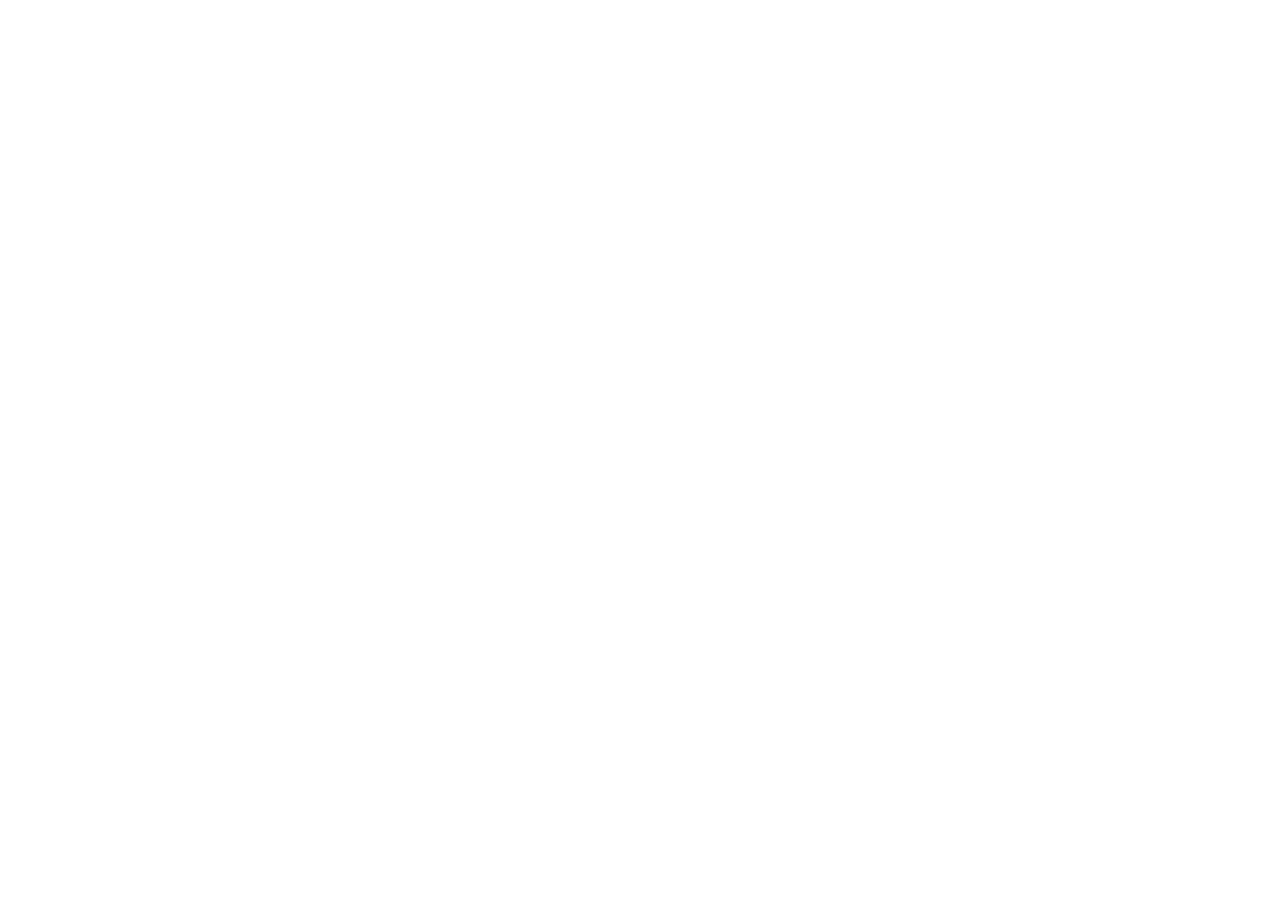
==== index.html @ ec0fdb8e "Basic structure to start the project" ====
<!DOCTYPE html>
<html lang="en">

<head>
    <meta charset="UTF-8">
    <meta name="viewport" content="width=device-width, initial-scale=1.0">
    <link rel="stylesheet" href="styles/normalize.css">
    <link rel="stylesheet" href="styles/style.css">
    <link rel="stylesheet" href="styles/index.css">
    <title>Document</title>
</head>

<body>
    <header>
        <nav></nav>
    </header>
    <main>
        <section>

        </section>
    </main>
    <footer>

    </footer>
</body>

</html>
---- styles/style.css ----
/*This style.css is intended only for styles common to all pages (like basic layout, fonts and colors). For specific page style,
work in the specific file,
for example: contact.css*/
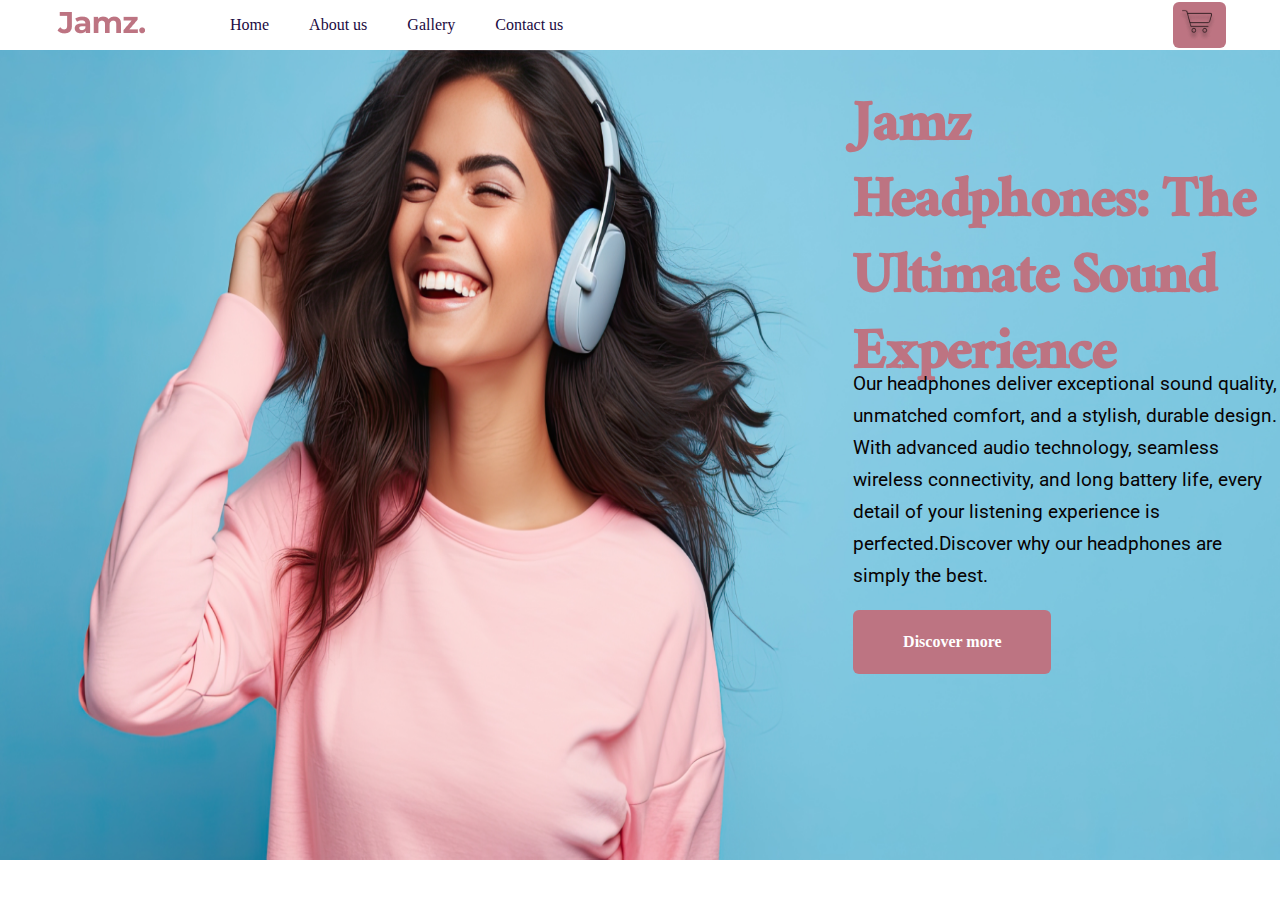
==== commit 8342bf1b: "Final Commit" ====
--- a/index.html
+++ b/index.html
@@ -1,27 +1,65 @@
 <!DOCTYPE html>
 <html lang="en">
-
 <head>
     <meta charset="UTF-8">
     <meta name="viewport" content="width=device-width, initial-scale=1.0">
     <link rel="stylesheet" href="styles/normalize.css">
     <link rel="stylesheet" href="styles/style.css">
     <link rel="stylesheet" href="styles/index.css">
-    <title>Document</title>
+    <link href="https://fonts.googleapis.com/css2?family=Poppins&family=Roboto&family=Ramaraja" rel="stylesheet">
+    <title>Jamz</title>
 </head>
-
 <body>
     <header>
-        <nav></nav>
+        <div class="header">
+            <div class="header-logo">
+                <a href="index.html"><img src="images/Logo..png" alt="Jamz-Logo" title="Jamz-Logo" /></a>
+            </div> 
+            <!-- Navbar Start -->
+            <div class="navbar"> 
+                <nav>
+                    <ul>
+                        <li><a href="index.html">Home</a><li>
+                        <li><a href="pages/about.html">About us</a><li>
+                        <li><a href="pages/gallery.html">Gallery</a><li>
+                        <li><a href="pages/contact.html">Contact us</a><li>
+                    </ul>
+                </nav>
+            </div>
+            <!-- Navbar End -->
+            <div class="shopping-logo">
+                <img src="images/shopping.png" alt="Shopping-Logo" title="Shopping-Logo" />
+            </div>
+        </div>
     </header>
     <main>
         <section>
-
-        </section>
-    </main>
-    <footer>
-
-    </footer>
+            <div class="main">
+                <div class="main-image">
+                    <img class="picture" src="images/Woman with HeadPhones.png" alt="woman-with-headphones" title="woman-with-headphones">
+                </div>
+                <div class="TextAndButton">
+                <!-- <div class="image-text-button">
+                    <img class="image" src="images/Woman with HeadPhones.png">
+                    <div class="text-button"> -->
+                        <h1>
+                            Jamz Headphones:
+                            The Ultimate Sound Experience
+                        </h1>
+                        <p> 
+                            Our headphones deliver exceptional sound quality,
+                            unmatched comfort, and a stylish, durable design.
+                            With advanced audio technology, seamless wireless 
+                            connectivity, and long battery life, every detail of your 
+                            listening experience is perfected.Discover why our
+                            headphones are simply the best.
+                        </p>  
+                        <button class="main-button">Discover more</button>
+                    <!-- </div> -->
+                </div>
+                <!-- </div> -->
+            </div>
+        <section> 
+    </main> 
 </body>
-
 </html>--- a/styles/style.css
+++ b/styles/style.css
@@ -1,3 +1,65 @@
 /*This style.css is intended only for styles common to all pages (like basic layout, fonts and colors). For specific page style,
 work in the specific file,
-for example: contact.css*/+for example: contact.css*/
+*{
+    box-sizing: border-box;
+    margin:0;
+    padding:0;
+}
+.header{
+    display: grid; 
+    grid-template-columns: 1fr  1fr  1fr  1fr  1fr  1fr  1fr  1fr  1fr  1fr  1fr  1fr;
+    grid-template-rows: 50px;
+    align-items: center;
+
+}
+.header-logo{
+    grid-column: 2/3;
+    margin-left:-50px;
+   
+    cursor: pointer;
+}
+.navbar{
+    grid-column: 4/9;
+    margin-left:-100px;
+
+}
+.shopping-logo{
+    grid-column: 12;
+    background-color: #BD7482;
+    width: 53px;
+    max-width: 100%;
+    height: 46px;
+    border-radius: 6px;
+    display:block;
+    padding:5px;
+    cursor: pointer;
+}
+.shopping-logo:hover{
+    background-color: lightgray;
+}
+nav ul{
+    list-style-type: none;
+    padding: 0;
+    margin: 0;
+
+}
+
+ul li{
+    float: left;
+    padding: 10px;
+      
+}
+li a{
+    text-decoration: none;
+    display: block;
+    color: #1B0A42;
+    line-height: 24px;
+    letter-spacing: 2%;
+    font-size: 16px;
+    
+}
+li a:hover{
+    font-size: 30px;
+
+}--- a/styles/index.css
+++ b/styles/index.css
@@ -0,0 +1,140 @@
+*{
+    box-sizing: border-box;
+    margin:0;
+    padding:0;
+}
+/* .header{
+    display: grid; 
+    grid-template-columns: 1fr  1fr  1fr  1fr  1fr  1fr  1fr  1fr  1fr  1fr  1fr  1fr;
+    grid-template-rows: 50px;
+    align-items: center;
+
+}
+.header-logo{
+    grid-column: 2/3;
+    margin-left:-50px;
+   
+    cursor: pointer;
+}
+.navbar{
+    grid-column: 4/9;
+    margin-left:-100px;
+
+}
+.shopping-logo{
+    grid-column: 12;
+    background-color: #BD7482;
+    width: 53px;
+    max-width: 100%;
+    height: 46px;
+    border-radius: 6px;
+    display:block;
+    padding:5px;
+    cursor: pointer;
+}
+.shopping-logo:hover{
+    background-color: lightgray;
+}
+nav ul{
+    list-style-type: none;
+    padding: 0;
+    margin: 0;
+
+}
+
+ul li{
+    float: left;
+    padding: 10px;
+      
+}
+li a{
+    text-decoration: none;
+    display: block;
+    color: #1B0A42;
+    line-height: 24px;
+    letter-spacing: 2%;
+    font-size: 16px;
+    
+}
+li a:hover{
+    font-size: 30px;
+
+} */
+.main{
+    display: grid; 
+    grid-template-columns: 1fr  1fr  1fr  1fr  1fr  1fr  1fr  1fr  1fr  1fr  1fr  1fr;
+}
+.main-image{
+    grid-column:1/12;
+    grid-row: 2;
+
+}
+.picture{
+    width: 100vw;
+    height: 90vh;
+
+}
+.image{
+  
+    /* max-width: 100%;
+    position: relative; */
+}
+.TextAndButton{
+    grid-row:2; 
+    grid-column:9/13;
+
+}
+.text-button{
+    /* position: absolute;
+    top :5px;
+    right: 0; */
+
+
+}
+h1{
+    width: 523px;
+    max-width: 100%;
+    height: 232px;
+    font-size: 64px;
+    line-height: 76px;
+    letter-spacing: 2%;
+    font-family: Ramaraja,sans-serif;
+    color: #BD7482;
+
+}
+
+p{
+    width: 538.08px;
+    max-width: 100%;
+    height: 192px;
+    font-size: 20px;
+    font-size: 1.5vw;
+    letter-spacing: 2%; 
+    font-family: Roboto,sans-serif;
+    font-weight: normal;
+    color: #070202;
+    line-height: 32px;
+
+
+}
+.main-button{
+    font-size: 16px;
+    font-weight: bold;
+    line-height: 32px;
+    letter-spacing: 2%;
+    color: #FFFFFF;
+    background-color: #BD7482;
+    border-radius: 6px;
+    border: none;
+    width: 198px;
+    max-width: 100%;
+    height: 64px;
+    cursor: pointer;
+    margin-top:50px;
+}
+.main-button:hover{
+    color: lightblue;
+
+}
+
+
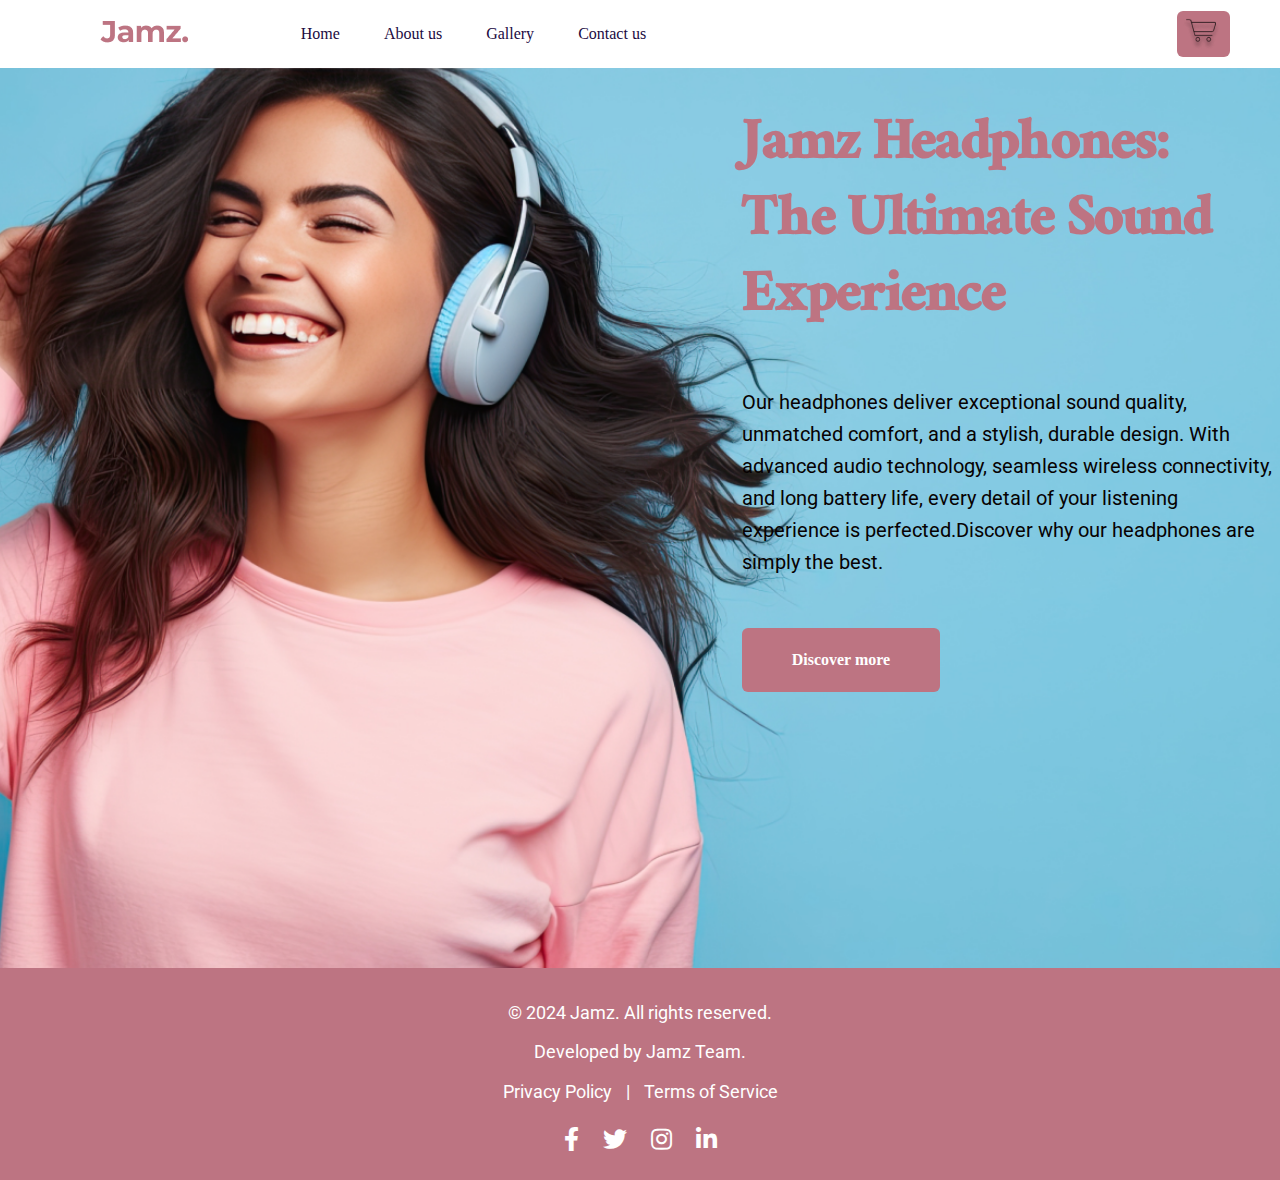
==== commit 21c39146: "made some changes to the landing page and contact us page" ====
--- a/index.html
+++ b/index.html
@@ -1,12 +1,18 @@
 <!DOCTYPE html>
 <html lang="en">
+<!--Page created by Mahmoud AlZayed-->
+
 <head>
     <meta charset="UTF-8">
     <meta name="viewport" content="width=device-width, initial-scale=1.0">
+    <!--Styles-->
+    <link rel="stylesheet" href="https://cdnjs.cloudflare.com/ajax/libs/font-awesome/5.15.4/css/all.min.css">
     <link rel="stylesheet" href="styles/normalize.css">
     <link rel="stylesheet" href="styles/style.css">
     <link rel="stylesheet" href="styles/index.css">
     <link href="https://fonts.googleapis.com/css2?family=Poppins&family=Roboto&family=Ramaraja" rel="stylesheet">
+    <!--Icon-->
+    <link rel="icon" type="image/png" href="images/headphone.png">
     <title>Jamz</title>
 </head>
 <body>
@@ -14,18 +20,16 @@
         <div class="header">
             <div class="header-logo">
                 <a href="index.html"><img src="images/Logo..png" alt="Jamz-Logo" title="Jamz-Logo" /></a>
-            </div> 
+            </div>
             <!-- Navbar Start -->
-            <div class="navbar"> 
-                <nav>
-                    <ul>
-                        <li><a href="index.html">Home</a><li>
-                        <li><a href="pages/about.html">About us</a><li>
-                        <li><a href="pages/gallery.html">Gallery</a><li>
-                        <li><a href="pages/contact.html">Contact us</a><li>
-                    </ul>
-                </nav>
-            </div>
+            <nav class="navbar">
+                <ul>
+                    <li><a href="index.html">Home</a></li>
+                    <li><a href="pages/about.html">About us</a></li>
+                    <li><a href="pages/gallery.html">Gallery</a></li>
+                    <li><a href="pages/contact.html">Contact us</a></li>
+                </ul>
+            </nav>
             <!-- Navbar End -->
             <div class="shopping-logo">
                 <img src="images/shopping.png" alt="Shopping-Logo" title="Shopping-Logo" />
@@ -34,32 +38,37 @@
     </header>
     <main>
         <section>
-            <div class="main">
-                <div class="main-image">
-                    <img class="picture" src="images/Woman with HeadPhones.png" alt="woman-with-headphones" title="woman-with-headphones">
-                </div>
-                <div class="TextAndButton">
-                <!-- <div class="image-text-button">
-                    <img class="image" src="images/Woman with HeadPhones.png">
-                    <div class="text-button"> -->
-                        <h1>
+            <div class="main-background">
+                <div class="main-content">
+                    <div class="TextAndButton">
+                        <h1 class="main-title">
                             Jamz Headphones:
                             The Ultimate Sound Experience
                         </h1>
-                        <p> 
+                        <p class="main-paragraph">
                             Our headphones deliver exceptional sound quality,
                             unmatched comfort, and a stylish, durable design.
-                            With advanced audio technology, seamless wireless 
-                            connectivity, and long battery life, every detail of your 
+                            With advanced audio technology, seamless wireless
+                            connectivity, and long battery life, every detail of your
                             listening experience is perfected.Discover why our
                             headphones are simply the best.
-                        </p>  
+                        </p>
                         <button class="main-button">Discover more</button>
-                    <!-- </div> -->
+                    </div>
                 </div>
-                <!-- </div> -->
             </div>
-        <section> 
-    </main> 
+        <section>
+    </main>
+    <footer class="footer">
+        <p>&copy; 2024 Jamz. All rights reserved.</p>
+        <p>Developed by Jamz Team.</p>
+        <p><a href="#">Privacy Policy</a> | <a href="#">Terms of Service</a></p>
+        <div class="social-icons">
+            <a href="#" class="social-icon"><i class="fab fa-facebook-f"></i></a>
+            <a href="#" class="social-icon"><i class="fab fa-twitter"></i></a>
+            <a href="#" class="social-icon"><i class="fab fa-instagram"></i></a>
+            <a href="#" class="social-icon"><i class="fab fa-linkedin-in"></i></a>
+        </div>
+    </footer>
 </body>
 </html>--- a/styles/style.css
+++ b/styles/style.css
@@ -1,65 +1,111 @@
 /*This style.css is intended only for styles common to all pages (like basic layout, fonts and colors). For specific page style,
 work in the specific file,
 for example: contact.css*/
-*{
+
+/* Header By Mahmoud */
+* {
     box-sizing: border-box;
-    margin:0;
-    padding:0;
+    margin: 0;
+    padding: 0;
+
 }
-.header{
-    display: grid; 
-    grid-template-columns: 1fr  1fr  1fr  1fr  1fr  1fr  1fr  1fr  1fr  1fr  1fr  1fr;
-    grid-template-rows: 50px;
+
+.header {
+    display: flex;
+    justify-content: space-between;
     align-items: center;
 
 }
-.header-logo{
-    grid-column: 2/3;
-    margin-left:-50px;
-   
+.header-logo {
+    margin-left: 100px;
     cursor: pointer;
-}
-.navbar{
-    grid-column: 4/9;
-    margin-left:-100px;
 
 }
-.shopping-logo{
-    grid-column: 12;
+.navbar {
+    flex-grow: 0.7;
+
+}
+.shopping-logo {
     background-color: #BD7482;
     width: 53px;
     max-width: 100%;
     height: 46px;
     border-radius: 6px;
-    display:block;
-    padding:5px;
+    display: block;
+    padding: 5px;
     cursor: pointer;
+    margin-right:50px;
+
 }
-.shopping-logo:hover{
+.shopping-logo:hover {
     background-color: lightgray;
 }
-nav ul{
+nav ul {
     list-style-type: none;
     padding: 0;
     margin: 0;
 
 }
+ul li {
+    float: left;
+    padding: 22px;
 
-ul li{
-    float: left;
-    padding: 10px;
-      
 }
-li a{
+li a {
     text-decoration: none;
     display: block;
     color: #1B0A42;
     line-height: 24px;
     letter-spacing: 2%;
     font-size: 16px;
-    
+
 }
-li a:hover{
+li a:hover {
     font-size: 30px;
 
-}+}
+/*End Header By Mahmoud */
+
+/*FOOTER by João*/
+.footer {
+    background-color: #BD7482;
+    color: #fff;
+    padding: 20px;
+    text-align: center;
+    font-family: "Roboto", serif;
+    font-weight: 400;
+    font-style: normal;
+    font-size: 1.15rem;
+    line-height: 1.6;
+}
+
+.footer a {
+    color: #fff;
+    text-decoration: none;
+    margin: 0 10px;
+}
+
+.footer a:hover {
+    text-decoration: underline;
+}
+
+.footer p {
+    margin: 10px 0;
+}
+
+.social-icons {
+    margin-top: 15px;
+}
+
+.social-icon {
+    margin: 0 10px;
+    font-size: 24px;
+    color: #fff;
+    text-decoration: none;
+}
+
+.social-icon:hover {
+    color: #333;
+}
+/*END FOOTER by João*/
+
--- a/styles/index.css
+++ b/styles/index.css
@@ -1,97 +1,26 @@
+/* Page created by Mahmoud AlZayed */
+
 *{
     box-sizing: border-box;
     margin:0;
     padding:0;
 }
-/* .header{
-    display: grid; 
-    grid-template-columns: 1fr  1fr  1fr  1fr  1fr  1fr  1fr  1fr  1fr  1fr  1fr  1fr;
-    grid-template-rows: 50px;
-    align-items: center;
-
+.main-background{
+    background-image: url("../images/Woman\ with\ HeadPhones.png");
+    width: 100vw;
+    height: 100vh;
+    background-position: 60%;
+    background-repeat:no-repeat;
+    background-size:cover;
+   
 }
-.header-logo{
-    grid-column: 2/3;
-    margin-left:-50px;
-   
-    cursor: pointer;
-}
-.navbar{
-    grid-column: 4/9;
-    margin-left:-100px;
-
-}
-.shopping-logo{
-    grid-column: 12;
-    background-color: #BD7482;
-    width: 53px;
-    max-width: 100%;
-    height: 46px;
-    border-radius: 6px;
-    display:block;
-    padding:5px;
-    cursor: pointer;
-}
-.shopping-logo:hover{
-    background-color: lightgray;
-}
-nav ul{
-    list-style-type: none;
-    padding: 0;
-    margin: 0;
+.main-content{
+    display: flex;
+    justify-content: flex-end;
 
 }
 
-ul li{
-    float: left;
-    padding: 10px;
-      
-}
-li a{
-    text-decoration: none;
-    display: block;
-    color: #1B0A42;
-    line-height: 24px;
-    letter-spacing: 2%;
-    font-size: 16px;
-    
-}
-li a:hover{
-    font-size: 30px;
-
-} */
-.main{
-    display: grid; 
-    grid-template-columns: 1fr  1fr  1fr  1fr  1fr  1fr  1fr  1fr  1fr  1fr  1fr  1fr;
-}
-.main-image{
-    grid-column:1/12;
-    grid-row: 2;
-
-}
-.picture{
-    width: 100vw;
-    height: 90vh;
-
-}
-.image{
-  
-    /* max-width: 100%;
-    position: relative; */
-}
-.TextAndButton{
-    grid-row:2; 
-    grid-column:9/13;
-
-}
-.text-button{
-    /* position: absolute;
-    top :5px;
-    right: 0; */
-
-
-}
-h1{
+.main-title{
     width: 523px;
     max-width: 100%;
     height: 232px;
@@ -103,18 +32,16 @@
 
 }
 
-p{
+.main-paragraph{
     width: 538.08px;
     max-width: 100%;
     height: 192px;
     font-size: 20px;
-    font-size: 1.5vw;
     letter-spacing: 2%; 
     font-family: Roboto,sans-serif;
     font-weight: normal;
     color: #070202;
     line-height: 32px;
-
 
 }
 .main-button{
@@ -130,7 +57,8 @@
     max-width: 100%;
     height: 64px;
     cursor: pointer;
-    margin-top:50px;
+    margin-top: 50px;
+
 }
 .main-button:hover{
     color: lightblue;
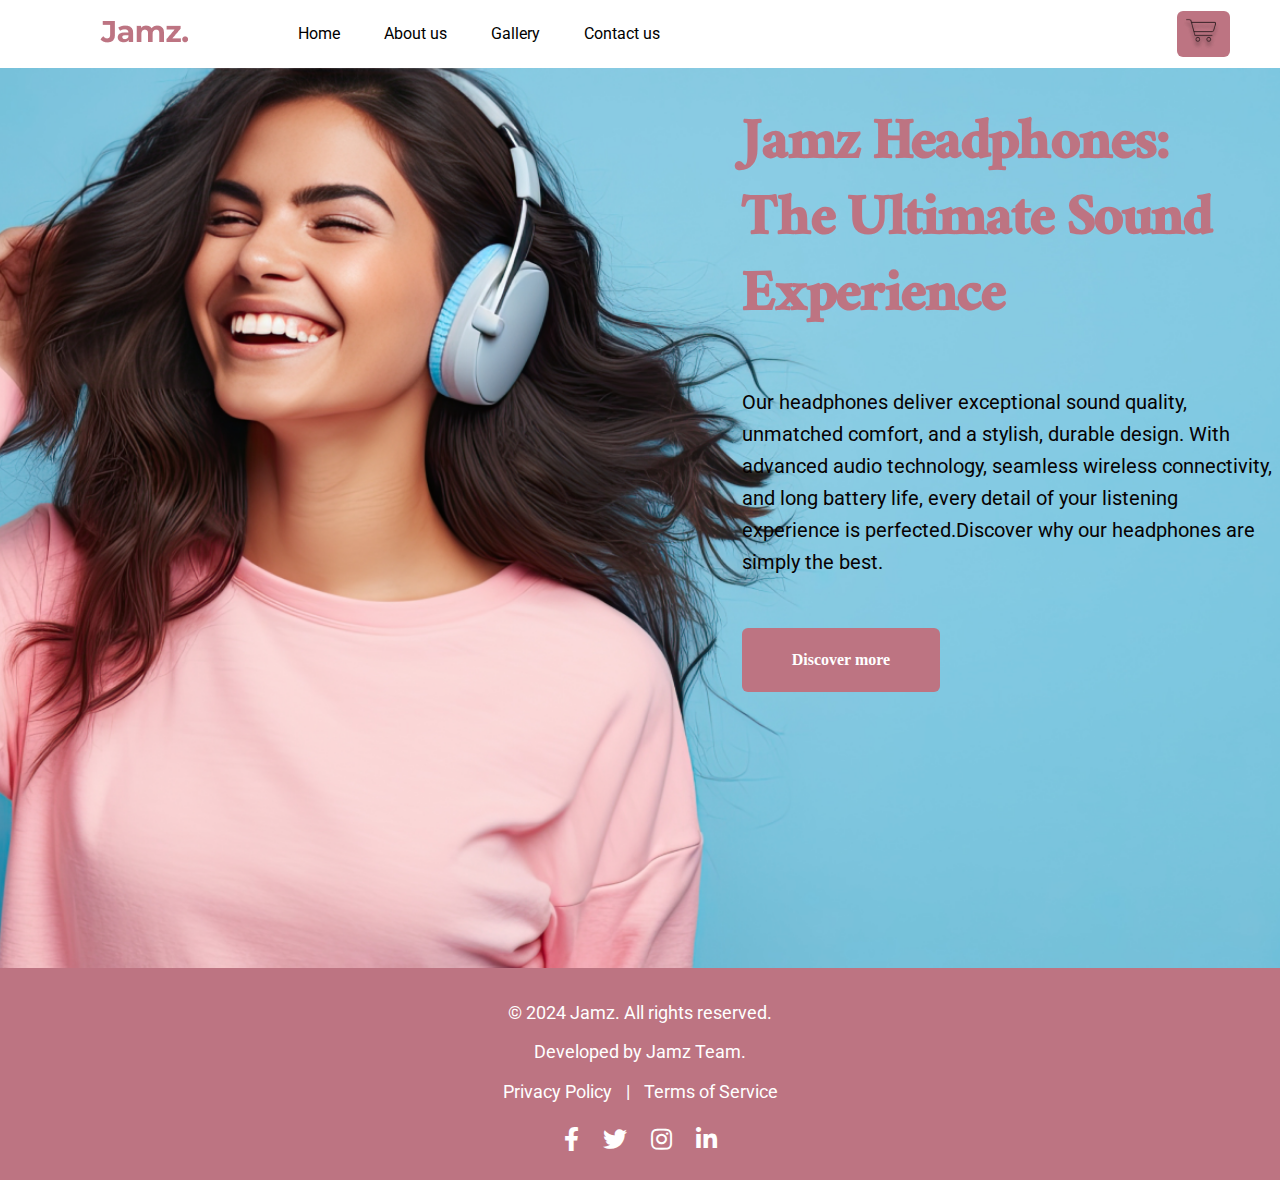
==== commit 81bfb2db: "small fix" ====
--- a/index.html
+++ b/index.html
@@ -15,11 +15,12 @@
     <link rel="icon" type="image/png" href="images/headphone.png">
     <title>Jamz</title>
 </head>
+
 <body>
     <header>
         <div class="header">
             <div class="header-logo">
-                <a href="index.html"><img src="images/Logo..png" alt="Jamz-Logo" title="Jamz-Logo" /></a>
+                <a href="index.html"><img src="images/Logo..png" alt="Jamz-Logo" title="Jamz-Logo"></a>
             </div>
             <!-- Navbar Start -->
             <nav class="navbar">
@@ -32,7 +33,7 @@
             </nav>
             <!-- Navbar End -->
             <div class="shopping-logo">
-                <img src="images/shopping.png" alt="Shopping-Logo" title="Shopping-Logo" />
+                <img src="images/shopping.png" alt="Shopping-Logo" title="Shopping-Logo">
             </div>
         </div>
     </header>
@@ -53,11 +54,12 @@
                             listening experience is perfected.Discover why our
                             headphones are simply the best.
                         </p>
-                        <button class="main-button">Discover more</button>
+                        <button type="button" class="main-button animation"
+                            onclick="window.location.href='./pages/about.html'">Discover more</button>
                     </div>
                 </div>
             </div>
-        <section>
+        </section>
     </main>
     <footer class="footer">
         <p>&copy; 2024 Jamz. All rights reserved.</p>
@@ -71,4 +73,5 @@
         </div>
     </footer>
 </body>
+
 </html>--- a/styles/style.css
+++ b/styles/style.css
@@ -9,6 +9,8 @@
     padding: 0;
 
 }
+
+
 
 .header {
     display: flex;
@@ -51,14 +53,16 @@
     padding: 22px;
 
 }
-li a {
+li a {          /*Navigation bar styling by Zakia*/
     text-decoration: none;
     display: block;
-    color: #1B0A42;
+    color: #000000;
     line-height: 24px;
     letter-spacing: 2%;
     font-size: 16px;
-
+    font-family: "Roboto", system-ui;
+    font-weight: 400;
+    font-style: normal;
 }
 li a:hover {
     font-size: 30px;
--- a/styles/index.css
+++ b/styles/index.css
@@ -65,4 +65,10 @@
 
 }
 
+.animation {
+    transition: transform 0.4s ease;
+}
 
+.animation:hover {
+    transform: scale(1.1);
+}